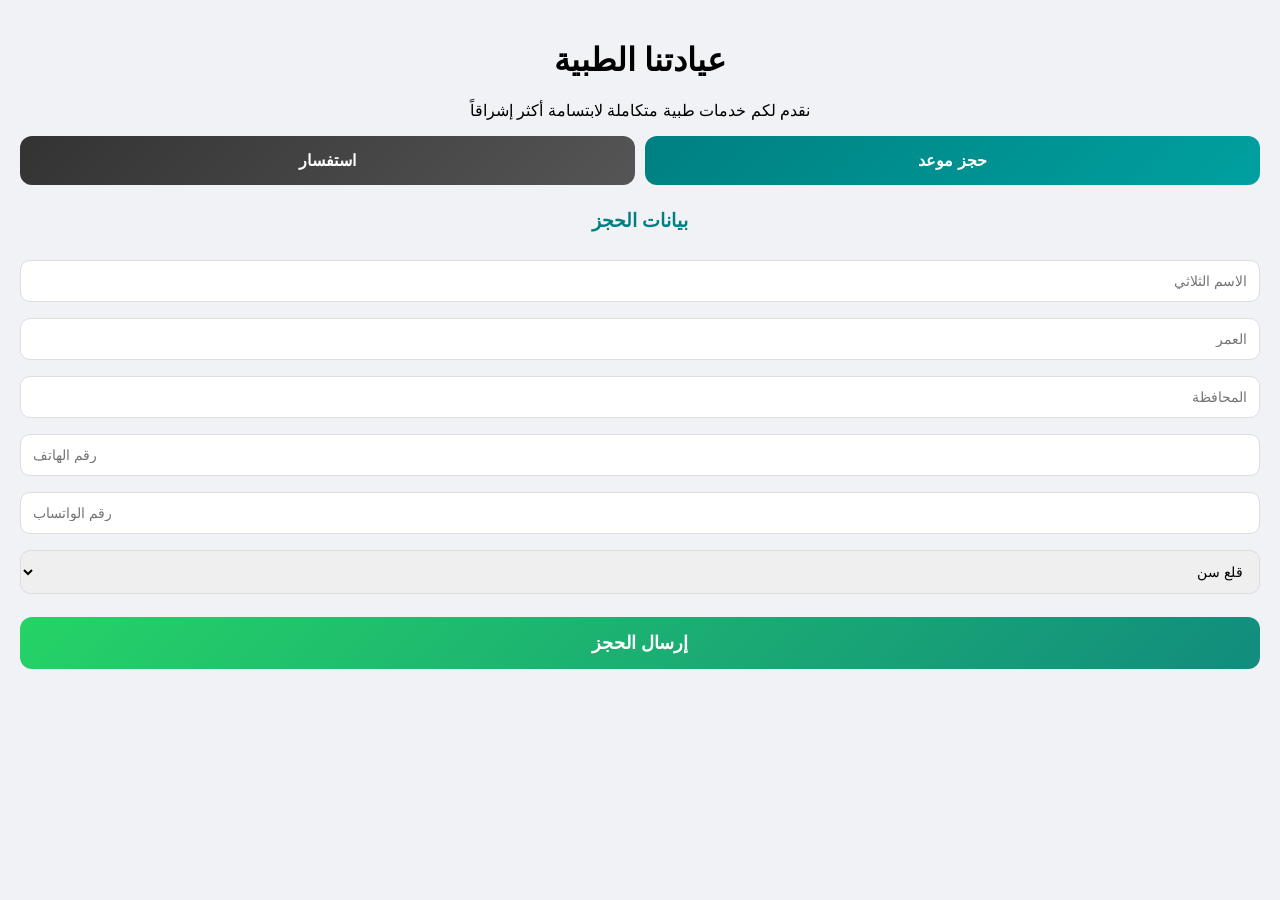
==== m.html @ e6344905 "Add files via upload" ====
<!DOCTYPE html>
<html lang="ar" dir="rtl">
<head>
    <meta charset="UTF-8">
    <title>عيادة الأسنان والتجميل</title>
    <link rel="stylesheet" href="m.css">
</head>
<body>

<div class="hero">
    <h1>عيادتنا الطبية</h1>
    <p>نقدم لكم خدمات طبية متكاملة لابتسامة أكثر إشراقاً</p>
</div>
<div class="btn-group">
    <button id="btn-booking-open" class="btn-booking" onclick="openTab('booking')">حجز موعد</button>
    <button id="btn-inquiry-open" class="btn-inquiry" onclick="openTab('inquiry')">استفسار</button>
</div>

<div id="booking" class="form-section">
    <form onsubmit="handleBookingSubmit(event)">
        <h3>بيانات الحجز</h3>
        <input type="text" id="name" required placeholder="الاسم الثلاثي">
        <input type="number" id="age" required placeholder="العمر">
        <input type="text" id="city" required placeholder="المحافظة">
        <input type="tel" id="phone" required placeholder="رقم الهاتف">
        <input type="tel" id="whatsapp" required placeholder="رقم الواتساب">
        <select id="type" required>
            <option value="قلع سن">قلع سن</option>
            <option value="زراعة اسنان">زراعة اسنان</option>
            <option value="حشوة اسنان">حشوة اسنان</option>
            <option value="جلسة ليزر">جلسة ليزر</option>
            <option value="عملية تجميل">عملية تجميل</option>
            <option value="فلر">فلر</option>
        </select>
        <button type="submit" class="send-btn">إرسال الحجز</button>
    </form>
</div>

<div id="inquiry" class="form-section" style="display:none;">
    <form onsubmit="handleInquirySubmit(event)">
        <h3>اكتب استفسارك</h3>
        <textarea id="msg" required rows="4" placeholder="اكتب استفسارك هنا..."></textarea>
        <button type="submit" class="send-btn">إرسال الاستفسار</button>
    </form>
</div>

<script src="m.js"></script>
</body>
</html>
---- m.css ----
/* تنسيقات عامة */
body {
    font-family: 'Segoe UI', Tahoma, Geneva, Verdana, sans-serif;
    background-color: #f0f2f5;
    margin: 0;
    padding: 20px;
    text-align: center;
}

/* الحاوية الرئيسية */
.container {
    max-width: 500px;
    margin: 20px auto;
    background: #ffffff;
    padding: 30px;
    border-radius: 20px;
    box-shadow: 0 10px 25px rgba(0,0,0,0.1);
}

/* أزرار التبديل */
.btn-group {
    display: flex;
    gap: 10px;
    margin-bottom: 25px;
}

button {
    flex: 1;
    padding: 15px;
    border: none;
    border-radius: 12px;
    cursor: pointer;
    color: white;
    font-weight: bold;
    font-size: 16px;
    transition: transform 0.2s, background 0.3s;
}

button:hover {
    transform: translateY(-2px);
}

.btn-booking { background: linear-gradient(135deg, #008080, #00a0a0); }
.btn-inquiry { background: linear-gradient(135deg, #333333, #555555); }

/* تنسيق المدخلات */
.form-section h3 {
    color: #008080;
    margin-bottom: 20px;
}

input, select, textarea {
    width: 100%;
    padding: 12px;
    margin: 8px 0;
    border: 1px solid #ddd;
    border-radius: 10px;
    box-sizing: border-box; /* لضمان عدم خروج المدخلات عن الإطار */
    font-size: 14px;
}

input:focus, textarea:focus {
    border-color: #008080;
    outline: none;
    box-shadow: 0 0 5px rgba(0,128,128,0.3);
}

/* زر الإرسال */
.send-btn {
    background: linear-gradient(135deg, #25d366, #128c7e);
    width: 100%;
    margin-top: 15px;
    font-size: 18px;
}

/* استجابة للهواتف */
@media (max-width: 480px) {
    .container { padding: 20px; }
    button { font-size: 14px; padding: 12px; }
}
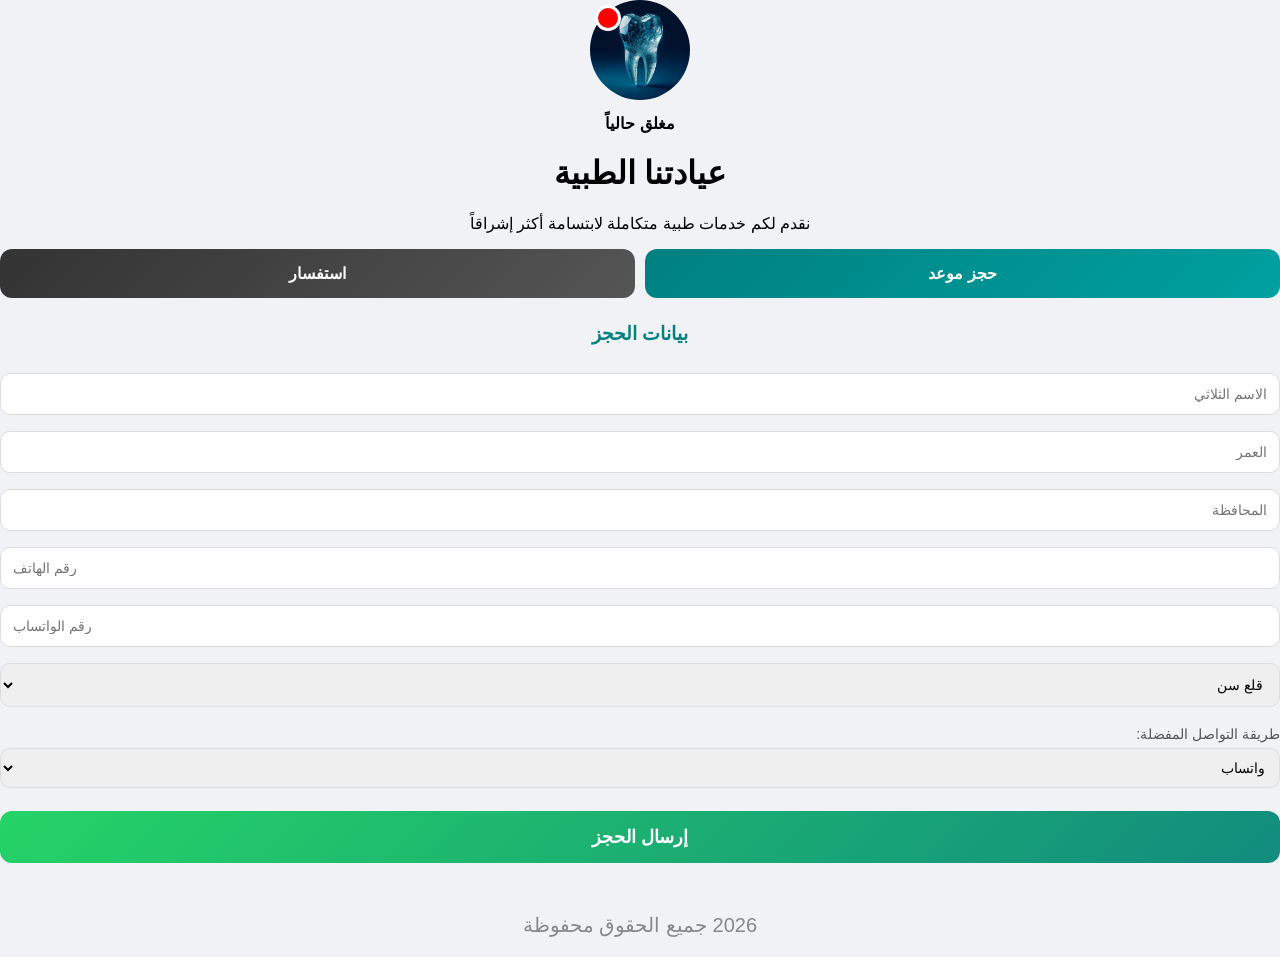
==== commit e38d5878: "Update m.html" ====
--- a/m.html
+++ b/m.html
@@ -1,49 +1,267 @@
 <!DOCTYPE html>
 <html lang="ar" dir="rtl">
+
 <head>
     <meta charset="UTF-8">
-    <title>عيادة الأسنان والتجميل</title>
-    <link rel="stylesheet" href="m.css">
+    <meta name="viewport" content="width=device-width, initial-scale=1.0, maximum-scale=1.0, user-scalable=no">
+    <title>عيادتنا الطبية</title>
+    <style>
+        /* تنسيقات عامة */
+body {
+    font-family: 'Segoe UI', Tahoma, Geneva, Verdana, sans-serif;
+    background-color: #f0f2f5;
+    width: 100%;
+    overflow-x: hidden;
+    margin: 0;
+    padding: 0;
+    text-align: center;
+}
+.container {
+    width: 90%; /* سيأخذ 90% من عرض شاشة الموبايل */
+    max-width: 450px; /* لن يزيد عن هذا العرض حتى لو فُتح على حاسوب */
+    margin: 20px auto;
+}
+.profile-container {
+    position: relative;
+    display: inline-block;
+}
+
+.profile-img {
+    width: 100px; /* حجم صورتك */
+    height: 100px;
+    border-radius: 50%;
+}
+
+.status-dot {
+    position: absolute;
+    top: 5px;      /* موضع النقطة من الأعلى */
+    left: 5px;    /* موضع النقطة من اليمين */
+    width: 20px;   /* حجم النقطة */
+    height: 20px;
+    border-radius: 50%;
+    border: 3px solid white; /* إطار أبيض لجعلها أوضح */
+    background-color: grey;
+
+}
+
+.status-text {
+    margin-top: 10px;
+    font-weight: bold;
+}
+
+
+
+/* الحاوية الرئيسية */
+.container {
+    max-width: 500px;
+    margin: 20px auto;
+    background: #ffffff;
+    padding: 30px;
+    border-radius: 20px;
+    box-shadow: 0 10px 25px rgba(0,0,0,0.1);
+}
+
+/* أزرار التبديل */
+.btn-group {
+    display: flex;
+    gap: 10px;
+    margin-bottom: 25px;
+}
+
+button {
+    flex: 1;
+    padding: 15px;
+    border: none;
+    border-radius: 12px;
+    cursor: pointer;
+    color: white;
+    font-weight: bold;
+    font-size: 16px;
+    transition: transform 0.2s, background 0.3s;
+}
+
+button:hover {
+    transform: translateY(-2px);
+}
+
+.btn-booking { background: linear-gradient(135deg, #008080, #00a0a0); }
+.btn-inquiry { background: linear-gradient(135deg, #333333, #555555); }
+
+/* تنسيق المدخلات */
+.form-section h3 {
+    color: #008080;
+    margin-bottom: 20px;
+}
+
+input, select, textarea {
+    width: 100%;
+    padding: 12px;
+    margin: 8px 0;
+    border: 1px solid #ddd;
+    border-radius: 10px;
+    box-sizing: border-box; /* لضمان عدم خروج المدخلات عن الإطار */
+    font-size: 14px;
+}
+
+input:focus, textarea:focus {
+    border-color: #008080;
+    outline: none;
+    box-shadow: 0 0 5px rgba(0,128,128,0.3);
+}
+
+/* زر الإرسال */
+.send-btn {
+    background: linear-gradient(135deg, #25d366, #128c7e);
+    width: 100%;
+    margin-top: 15px;
+    font-size: 18px;
+}
+
+/* استجابة للهواتف */
+@media (max-width: 480px) {
+    .container { padding: 20px; }
+    button { font-size: 14px; padding: 12px; }
+}
+.copyright {
+    font-size: 20px;
+    color: #888888;
+    margin-top: 50px;
+}
+
+    </style>
 </head>
+
 <body>
-
-<div class="hero">
-    <h1>عيادتنا الطبية</h1>
-    <p>نقدم لكم خدمات طبية متكاملة لابتسامة أكثر إشراقاً</p>
-</div>
-<div class="btn-group">
-    <button id="btn-booking-open" class="btn-booking" onclick="openTab('booking')">حجز موعد</button>
-    <button id="btn-inquiry-open" class="btn-inquiry" onclick="openTab('inquiry')">استفسار</button>
-</div>
-
-<div id="booking" class="form-section">
-    <form onsubmit="handleBookingSubmit(event)">
-        <h3>بيانات الحجز</h3>
-        <input type="text" id="name" required placeholder="الاسم الثلاثي">
-        <input type="number" id="age" required placeholder="العمر">
-        <input type="text" id="city" required placeholder="المحافظة">
-        <input type="tel" id="phone" required placeholder="رقم الهاتف">
-        <input type="tel" id="whatsapp" required placeholder="رقم الواتساب">
-        <select id="type" required>
-            <option value="قلع سن">قلع سن</option>
-            <option value="زراعة اسنان">زراعة اسنان</option>
-            <option value="حشوة اسنان">حشوة اسنان</option>
-            <option value="جلسة ليزر">جلسة ليزر</option>
-            <option value="عملية تجميل">عملية تجميل</option>
-            <option value="فلر">فلر</option>
-        </select>
-        <button type="submit" class="send-btn">إرسال الحجز</button>
-    </form>
-</div>
-
-<div id="inquiry" class="form-section" style="display:none;">
-    <form onsubmit="handleInquirySubmit(event)">
-        <h3>اكتب استفسارك</h3>
-        <textarea id="msg" required rows="4" placeholder="اكتب استفسارك هنا..."></textarea>
-        <button type="submit" class="send-btn">إرسال الاستفسار</button>
-    </form>
-</div>
-
-<script src="m.js"></script>
+    <div class="profile-container" style="text-align: center; position: relative; display: inline-block;">
+        <img src="s.jpg" alt="عيادة" style="width: 100px; height: 100px; border-radius: 50%;">
+
+        <div id="status-dot"
+            style="position: absolute; top: 5px; left: 5px; width: 20px; height: 20px; border-radius: 50%; border: 3px solid white; background-color: gray;">
+        </div>
+    </div>
+
+    <div id="clinic-status" style="font-weight: bold; margin-top: 10px;"></div>
+    <div class="hero">
+        <h1>عيادتنا الطبية</h1>
+        <p>نقدم لكم خدمات طبية متكاملة لابتسامة أكثر إشراقاً</p>
+    </div>
+    <div class="btn-group">
+        <button id="btn-booking-open" class="btn-booking" onclick="openTab('booking')">حجز موعد</button>
+        <button id="btn-inquiry-open" class="btn-inquiry" onclick="openTab('inquiry')">استفسار</button>
+    </div>
+
+    <div id="booking" class="form-section">
+        <form onsubmit="handleBookingSubmit(event)">
+            <h3>بيانات الحجز</h3>
+            <input type="text" id="name" required placeholder="الاسم الثلاثي">
+            <input type="number" id="age" required placeholder="العمر">
+            <input type="text" id="city" required placeholder="المحافظة">
+            <input type="tel" id="phone" required placeholder="رقم الهاتف">
+            <input type="tel" id="whatsapp" required placeholder="رقم الواتساب">
+            <select id="type" required>
+                <option value="قلع سن">قلع سن</option>
+                <option value="زراعة اسنان">زراعة اسنان</option>
+                <option value="حشوة اسنان">حشوة اسنان</option>
+                <option value="جلسة ليزر">جلسة ليزر</option>
+                <option value="عملية تجميل">عملية تجميل</option>
+                <option value="فلر">فلر</option>
+            </select>
+            <div style="text-align: right; margin-top: 10px;">
+                <label for="contact-method" style="font-size: 14px; color: #555;">طريقة التواصل المفضلة:</label>
+                <select id="contact-method"
+                    style="width: 100%; padding: 10px; margin-top: 5px; border-radius: 10px; border: 1px solid #ddd;">
+                    <option value="whatsapp">واتساب</option>
+                    <option value="telegram">تليجرام</option>
+                </select>
+            </div>
+            <button type="submit" class="send-btn">إرسال الحجز</button>
+        </form>
+    </div>
+
+    <div id="inquiry" class="form-section" style="display:none;">
+        <form onsubmit="handleInquirySubmit(event)">
+            <h3>اكتب استفسارك</h3>
+            <textarea id="msg" required rows="4" placeholder="اكتب استفسارك هنا..."></textarea>
+            <button type="submit" class="send-btn">إرسال الاستفسار</button>
+        </form>
+    </div>
+    <footer class="footer">
+        <div class="footer-content">
+            <p class="copyright"> 2026 جميع الحقوق محفوظة</p>
+        </div>
+    </footer>
+    <script>
+        function checkClinicStatus() {
+    const statusDot = document.getElementById('status-dot');
+    const statusText = document.getElementById('clinic-status');
+    const now = new Date();
+    const currentTimeInMinutes = (now.getHours() * 60) + now.getMinutes();
+
+    // مواعيد العمل: من 21:00 (1260 دقيقة) إلى 00:35 (35 دقيقة)
+    const isWorkingTime = (currentTimeInMinutes >= 1260) || (currentTimeInMinutes < 120);
+
+    if (isWorkingTime) {
+        statusDot.style.backgroundColor = "green"; // نقطة خضراء
+        statusText.innerText = "مفتوح الآن";
+    } else {
+        statusDot.style.backgroundColor = "red";   // نقطة حمراء
+        statusText.innerText = "مغلق حالياً";
+    }
+}
+
+window.onload = checkClinicStatus;
+
+// 1️⃣ معلومات العيادة
+const MY_WHATSAPP_NUMBER = "9647859176005"; // ضع رقمك هنا
+
+// 2️⃣ دالة التنقل بين (حجز موعد) و (استفسار)
+function openTab(tabId) {
+    document.getElementById('booking').style.display = 'none';
+    document.getElementById('inquiry').style.display = 'none';
+    document.getElementById(tabId).style.display = 'block';
+}
+
+// 3️⃣ دالة إرسال الطلب النهائي (النمط الاحترافي بدون علامات مائلة)
+function handleBookingSubmit(event) {
+    event.preventDefault();
+
+    let name = document.getElementById('name').value;
+    let age = document.getElementById('age').value;
+    let city = document.getElementById('city').value;
+    let phone = document.getElementById('phone').value;
+    let whatsapp = document.getElementById('whatsapp').value;
+    let type = document.getElementById('type').value;
+    let method = document.getElementById('contact-method').value; // جلب الاختيار
+
+    // صياغة الرسالة باستخدام علامات التنصيص العادية وعلامة +
+    // صياغة الرسالة بدون أي رموز تنسيق (نص عادي)
+    let message = "مرحباً، أود حجز موعد طبي:" + "%0A%0A" +
+        "نوع الخدمة: " + type + "%0A" +
+        "اسم المريض: " + name + "%0A" +
+        "العمر: " + age + "%0A" +
+        "المحافظة: " + city + "%0A" +
+        "رقم الهاتف: " + phone + "%0A" +
+        "رقم الواتساب: " + whatsapp;
+
+    alert("✅ جاري توجيهك إلى " + (method === 'whatsapp' ? 'واتساب' : 'تليجرام') + " لإتمام الطلب.");
+
+    if (method === "whatsapp") {
+        window.open("https://wa.me/9647859176005?text=" + message, '_blank');
+    } else {
+        // استبدل YYYY بمعرف التليجرام الخاص بك (بدون @)
+        window.open("https://t.me/Ali2023yr18?text=" + encodeURIComponent(message.replace(/%/g, '').replace(/0A/g, '\n')), '_blank');
+    }
+}
+
+function handleInquirySubmit(event) {
+    event.preventDefault();
+    let msg = document.getElementById('msg').value;
+    let message = "👋 *مرحباً، لدي استفسار:* %0A%0A💬 *الاستفسار:* " + msg;
+
+    window.open("https://api.whatsapp.com/send?phone=" + MY_WHATSAPP_NUMBER + "&text=" + message, '_blank');
+}
+
+    </script>
 </body>
-</html>+
+</html>
